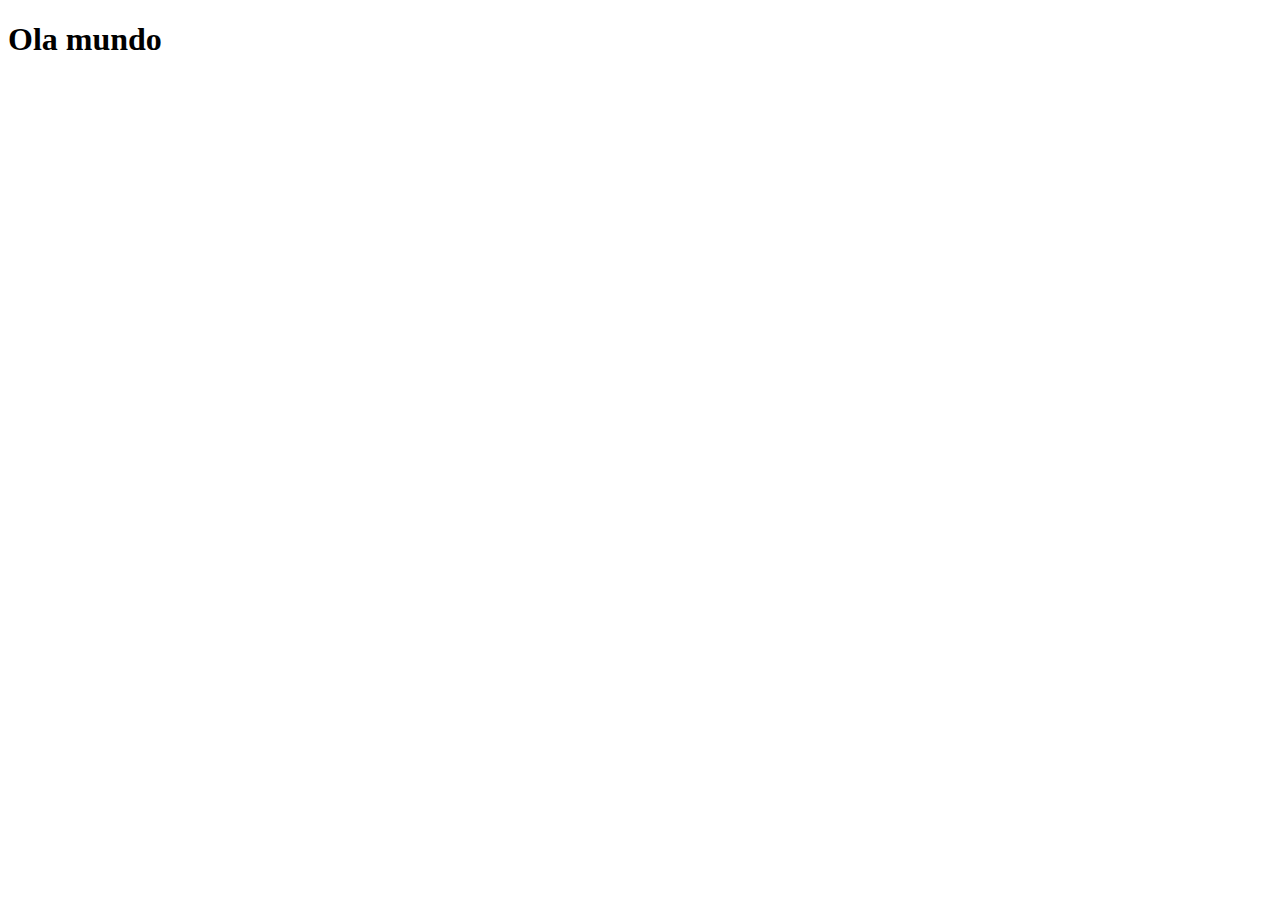
==== index.html @ e6f2c6dd "Create index.html" ====
<!DOCTYPE html>
<html lang="pt-br">
<head>
    <meta charset="UTF-8">
    <meta name="viewport" content="width=device-width, initial-scale=1.0">
    <title>Document</title>
    <link rel="shortcut icon" href="favicon.ico" type="image/x-icon">
</head>
<body>
    <h1>Ola mundo</h1>
    
</body>
</html>
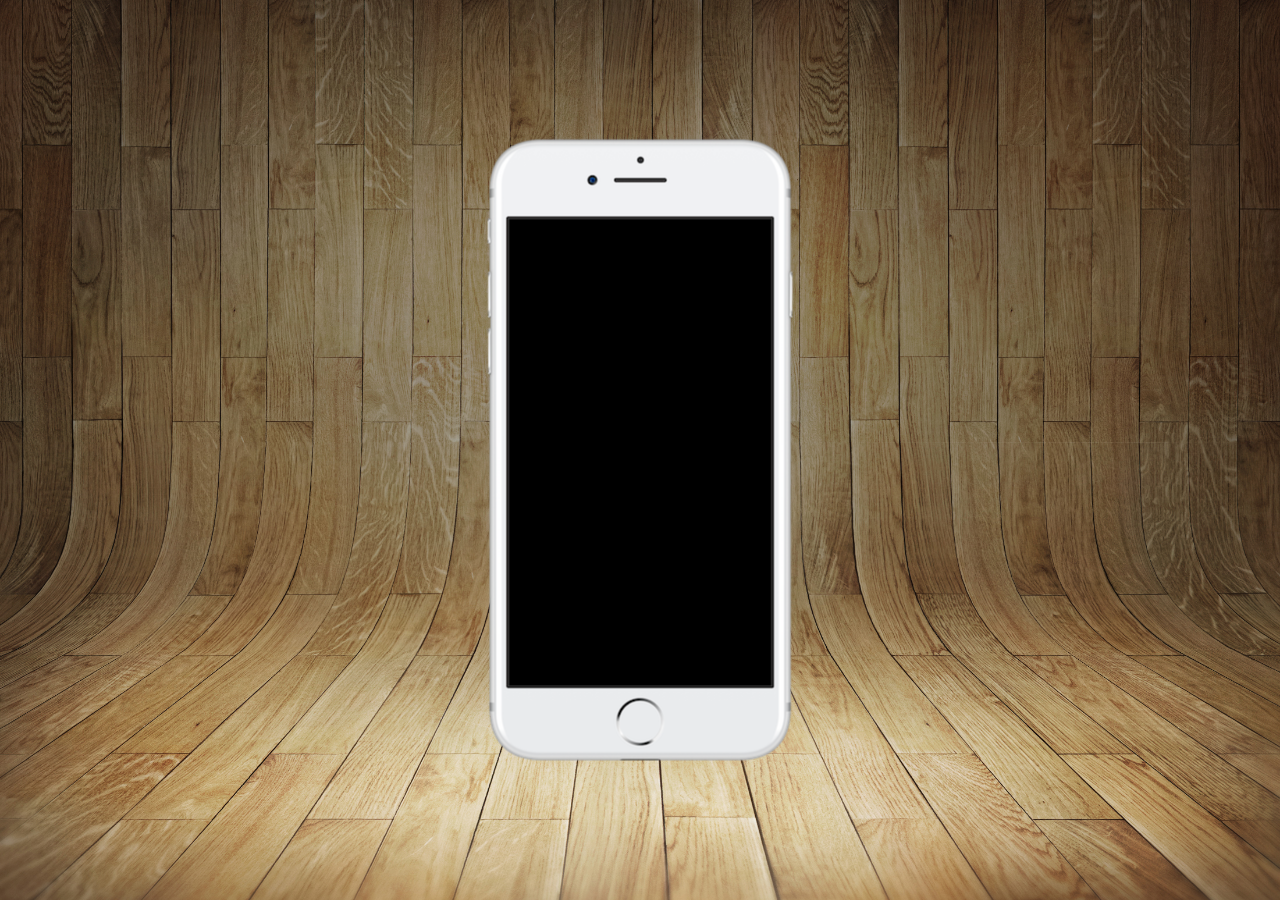
==== commit 2f8428c9: "1 parte do projeto finalizada" ====
--- a/index.html
+++ b/index.html
@@ -3,11 +3,21 @@
 <head>
     <meta charset="UTF-8">
     <meta name="viewport" content="width=device-width, initial-scale=1.0">
-    <title>Document</title>
+    <title>Projeto Redes Sociais</title>
     <link rel="shortcut icon" href="favicon.ico" type="image/x-icon">
+    <link rel="stylesheet" href="estilos/style.css">
 </head>
 <body>
-    <h1>Ola mundo</h1>
+    <main>
+        <section id="telefone">
+
+        </section>
+
+        <section id="redes-sociais">
+            
+        </section>
+    </main>
+
     
 </body>
 </html>--- a/estilos/style.css
+++ b/estilos/style.css
@@ -0,0 +1,36 @@
+@charset "UTF-8";
+
+* {
+    margin: 0px;
+    padding: 0px;
+    font-family:Arial, Helvetica, sans-serif;
+
+}
+
+html, body{
+    height: 100vh;
+    width: 100vw;
+    background-color: black;
+}
+
+body{
+    background: url('../imagens/fundo-madeira.jpg') no-repeat top center;
+    background-size: cover;
+    background-attachment: fixed;
+}
+
+main{
+    position: relative;
+    height: 100vh;
+    
+}
+
+section#telefone {
+  position: absolute;
+  top: 50%;
+  left: 50%;
+  transform: translate(-50%, -50%);
+  height: 627px;
+  width: 311px;  
+  background: url('../imagens/frame-iphone.png') no-repeat;
+}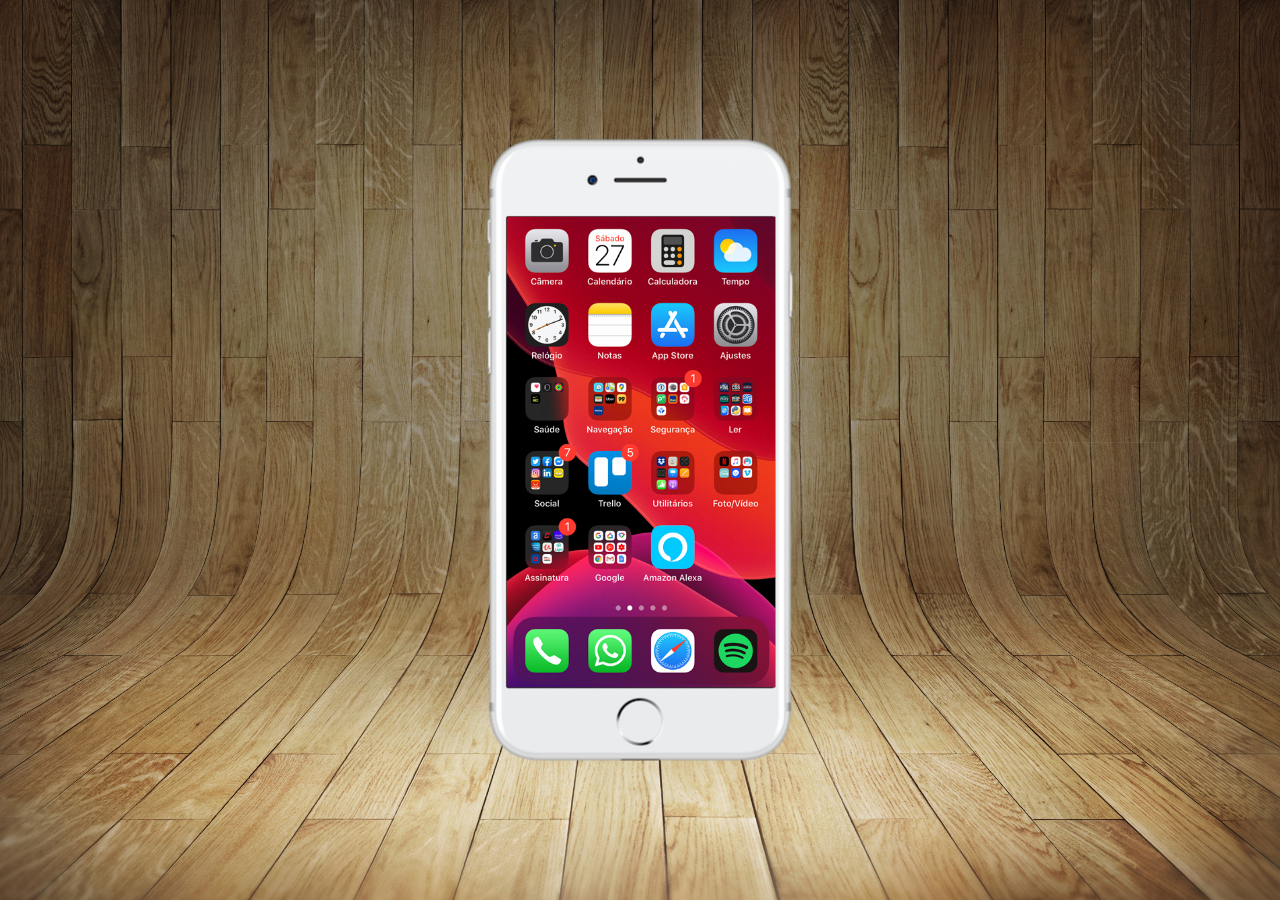
==== commit ffd5854b: "criado tela home" ====
--- a/index.html
+++ b/index.html
@@ -10,11 +10,12 @@
 <body>
     <main>
         <section id="telefone">
+            <iframe src="home.html" name="tela" id="tela" frameborder="0"></iframe>
 
         </section>
 
         <section id="redes-sociais">
-            
+
         </section>
     </main>
 
--- a/estilos/style.css
+++ b/estilos/style.css
@@ -33,4 +33,12 @@
   height: 627px;
   width: 311px;  
   background: url('../imagens/frame-iphone.png') no-repeat;
+}
+
+iframe#tela{
+    position: relative;
+    top: 80px;
+    left: 22px;
+    width: 269px;
+    height: 471px;
 }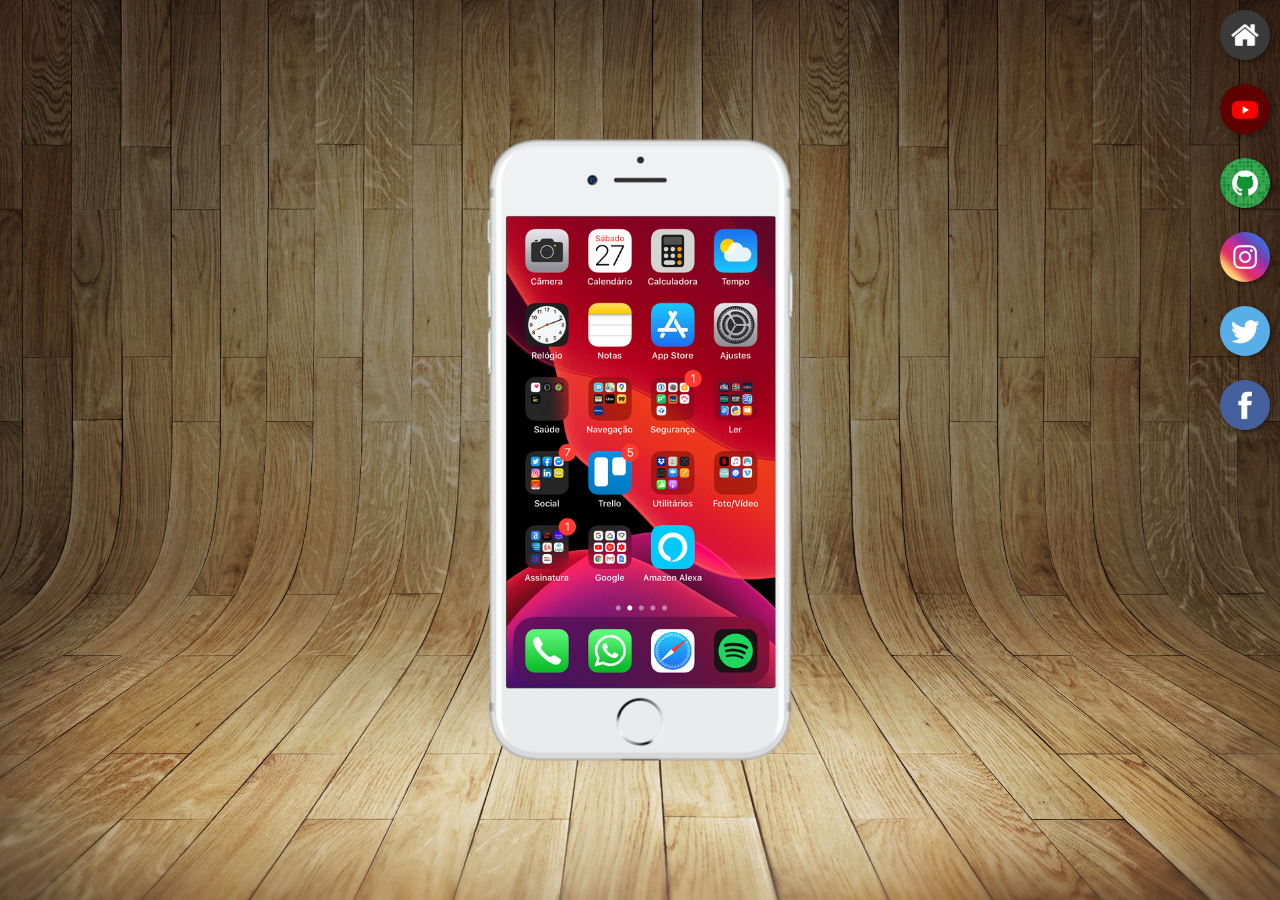
==== commit 7ee5c782: "botoes laterais" ====
--- a/index.html
+++ b/index.html
@@ -15,6 +15,12 @@
         </section>
 
         <section id="redes-sociais">
+            <a href="#" target="tela"><img src="imagens/logo-home.jpg" alt="home"></a><br>
+            <a href="#" target="tela"><img src="imagens/logo-youtube.jpg" alt="youtube"></a><br>
+            <a href="#" target="tela"><img src="imagens/logo-github.jpg" alt="git-hub"></a><br>
+            <a href="#" target="tela"><img src="imagens/logo-instagram.jpg" alt="instagram"></a><br>
+            <a href="#" target="tela"><img src="imagens/logo-twitter.jpg" alt="twitter"></a><br>
+            <a href="#" target="tela"><img src="imagens/logo-facebook.jpg" alt="facebook"></a><br>
 
         </section>
     </main>
--- a/estilos/style.css
+++ b/estilos/style.css
@@ -41,4 +41,23 @@
     left: 22px;
     width: 269px;
     height: 471px;
+}
+
+section#redes-sociais img{
+    width: 50px;
+    margin: 10px;
+    border-radius: 50%;
+    box-shadow: 2px 2px 5px rgba(0, 0, 0, 0.400);
+    box-sizing: border-box;
+}
+
+section#redes-sociais {
+    text-align: right;
+}
+
+section#redes-sociais img:hover{
+    border: 2px solid rgba(255, 255, 255, 0.637);
+    transform: translate(-3px, -3px);
+    box-shadow: 5px 5px 10px rgba(0, 0, 0, 0.623);
+    transition: transform .3s, border 1s;
 }